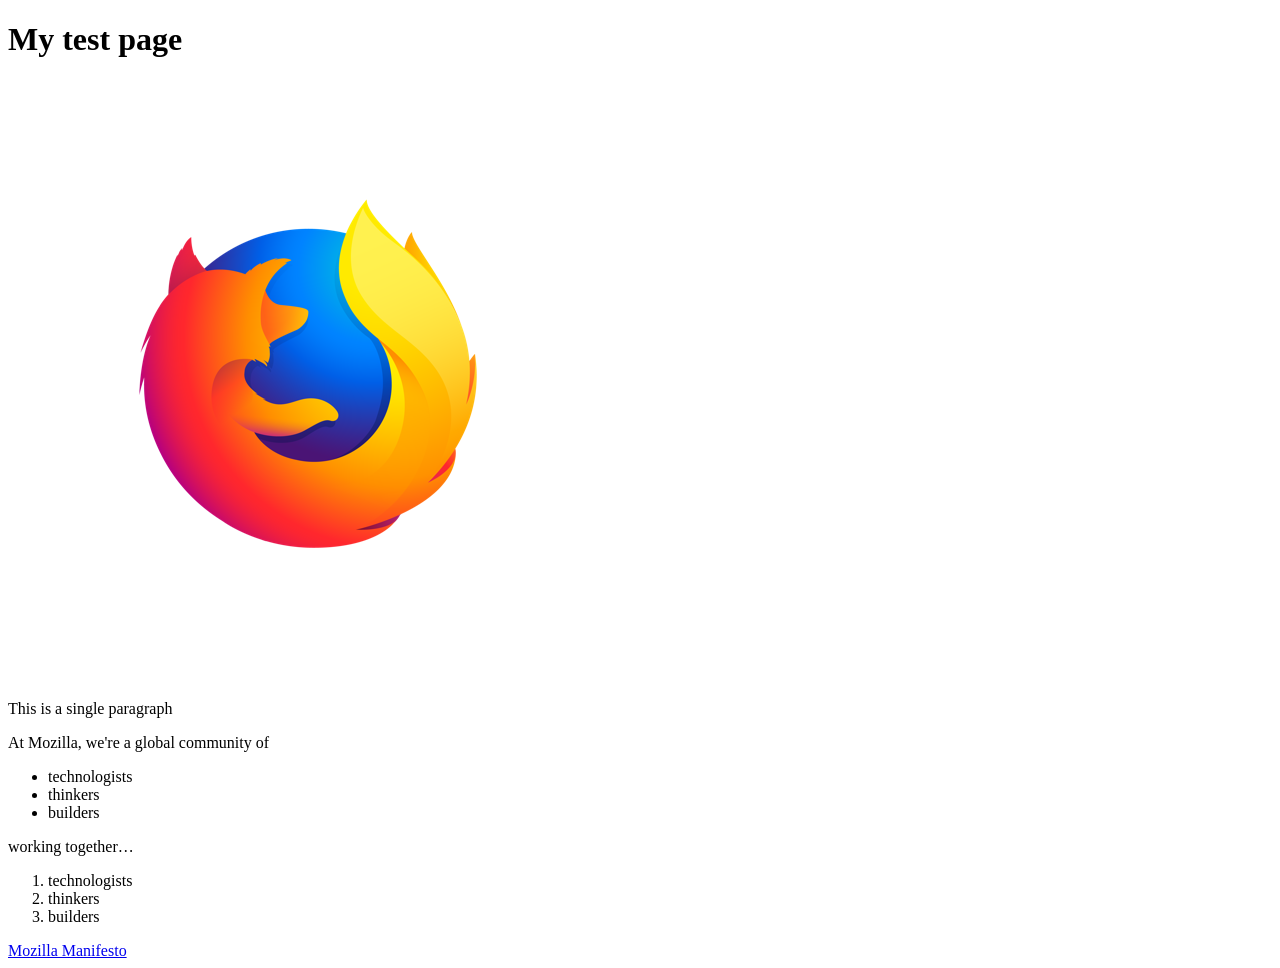
==== part00/first-website/index.html @ 29912b79 "Exercise 0.1" ====
<!doctype html>
<html lang="en-US">
  <head>
    <meta charset="utf-8" />
    <meta name="viewport" content="width=device-width" />
    <title>My test page</title>
  </head>
  <body>
    <h1>My test page</h1>
    <img src="images/firefox-icon.png" alt="The Firefox logo: a flaming fox surrounding the Earth." />
    <p>This is a single paragraph</p>
    <p>At Mozilla, we're a global community of</p>
    <ul>
      <li>technologists</li>
      <li>thinkers</li>
      <li>builders</li>
    </ul>
    <p>working together…</p>
    <ol>
      <li>technologists</li>
      <li>thinkers</li>
      <li>builders</li>
    </ol>
    <a href="https://www.mozilla.org/en-US/about/manifesto/">Mozilla Manifesto</a>
  </body>
</html>
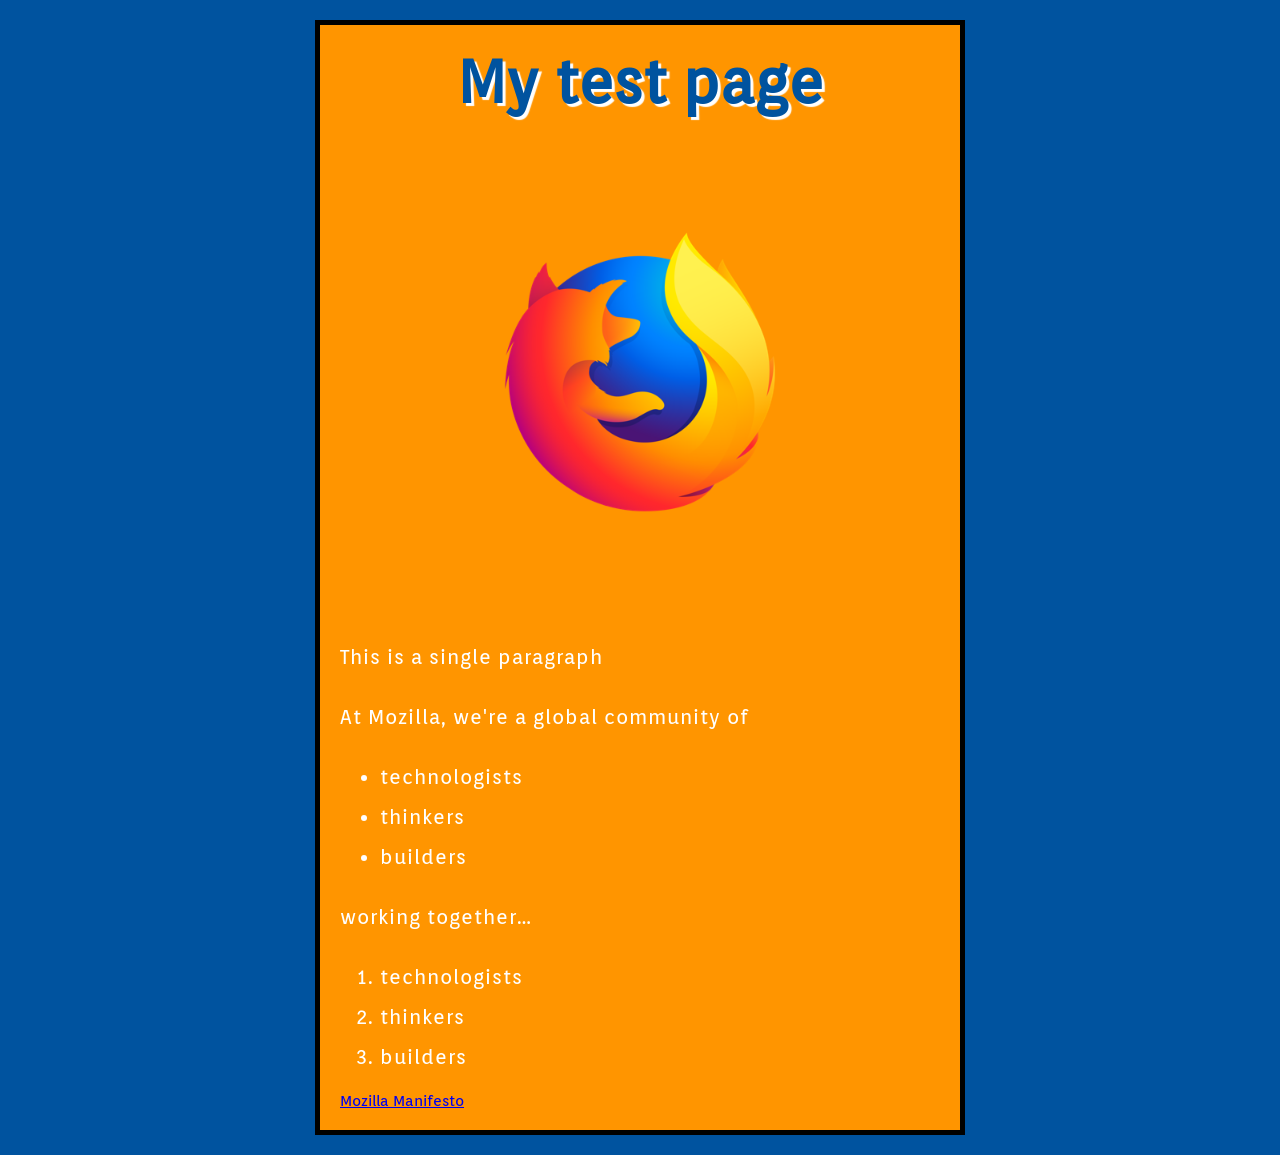
==== commit 18ebb2d3: "Merge branch 'main' of https://github.com/pio7rek/fullstackopen" ====
--- a/part00/first-website/index.html
+++ b/part00/first-website/index.html
@@ -3,6 +3,10 @@
   <head>
     <meta charset="utf-8" />
     <meta name="viewport" content="width=device-width" />
+    <link href="styles/style.css" rel="stylesheet" />
+    <link rel="preconnect" href="https://fonts.googleapis.com">
+    <link rel="preconnect" href="https://fonts.gstatic.com" crossorigin>
+    <link href="https://fonts.googleapis.com/css2?family=Orienta&display=swap" rel="stylesheet">
     <title>My test page</title>
   </head>
   <body>
@@ -23,4 +27,4 @@
     </ol>
     <a href="https://www.mozilla.org/en-US/about/manifesto/">Mozilla Manifesto</a>
   </body>
-</html>+</html>
--- a/part00/first-website/styles/style.css
+++ b/part00/first-website/styles/style.css
@@ -0,0 +1,38 @@
+﻿html {
+  /* px means "pixels". The base font size is now 10 pixels high */
+  font-size: 15px;
+  /* Replace PLACEHOLDER with the font-family property value you got from Google Fonts */
+  font-family: "Orienta", sans-serif;
+  background-color: #00539f;
+  color: white;
+}
+
+h1 {
+  text-align: center;
+  padding: 20px 0;
+  margin: 0;
+  font-size: 60px;
+  color: #00539f;
+  text-shadow: 3px 3px 1px white;
+}
+
+p,
+li {
+  font-size: 20px;
+  line-height: 2;
+  letter-spacing: 1px;
+}
+
+body {
+  width: 600px;
+  margin: 20px auto;
+  background-color: #ff9500;
+  padding: 0 20px 20px 20px;
+  border: 5px solid black;
+}
+
+img {
+  display: block;
+  margin: 0 auto;
+  max-width: 80%;
+}
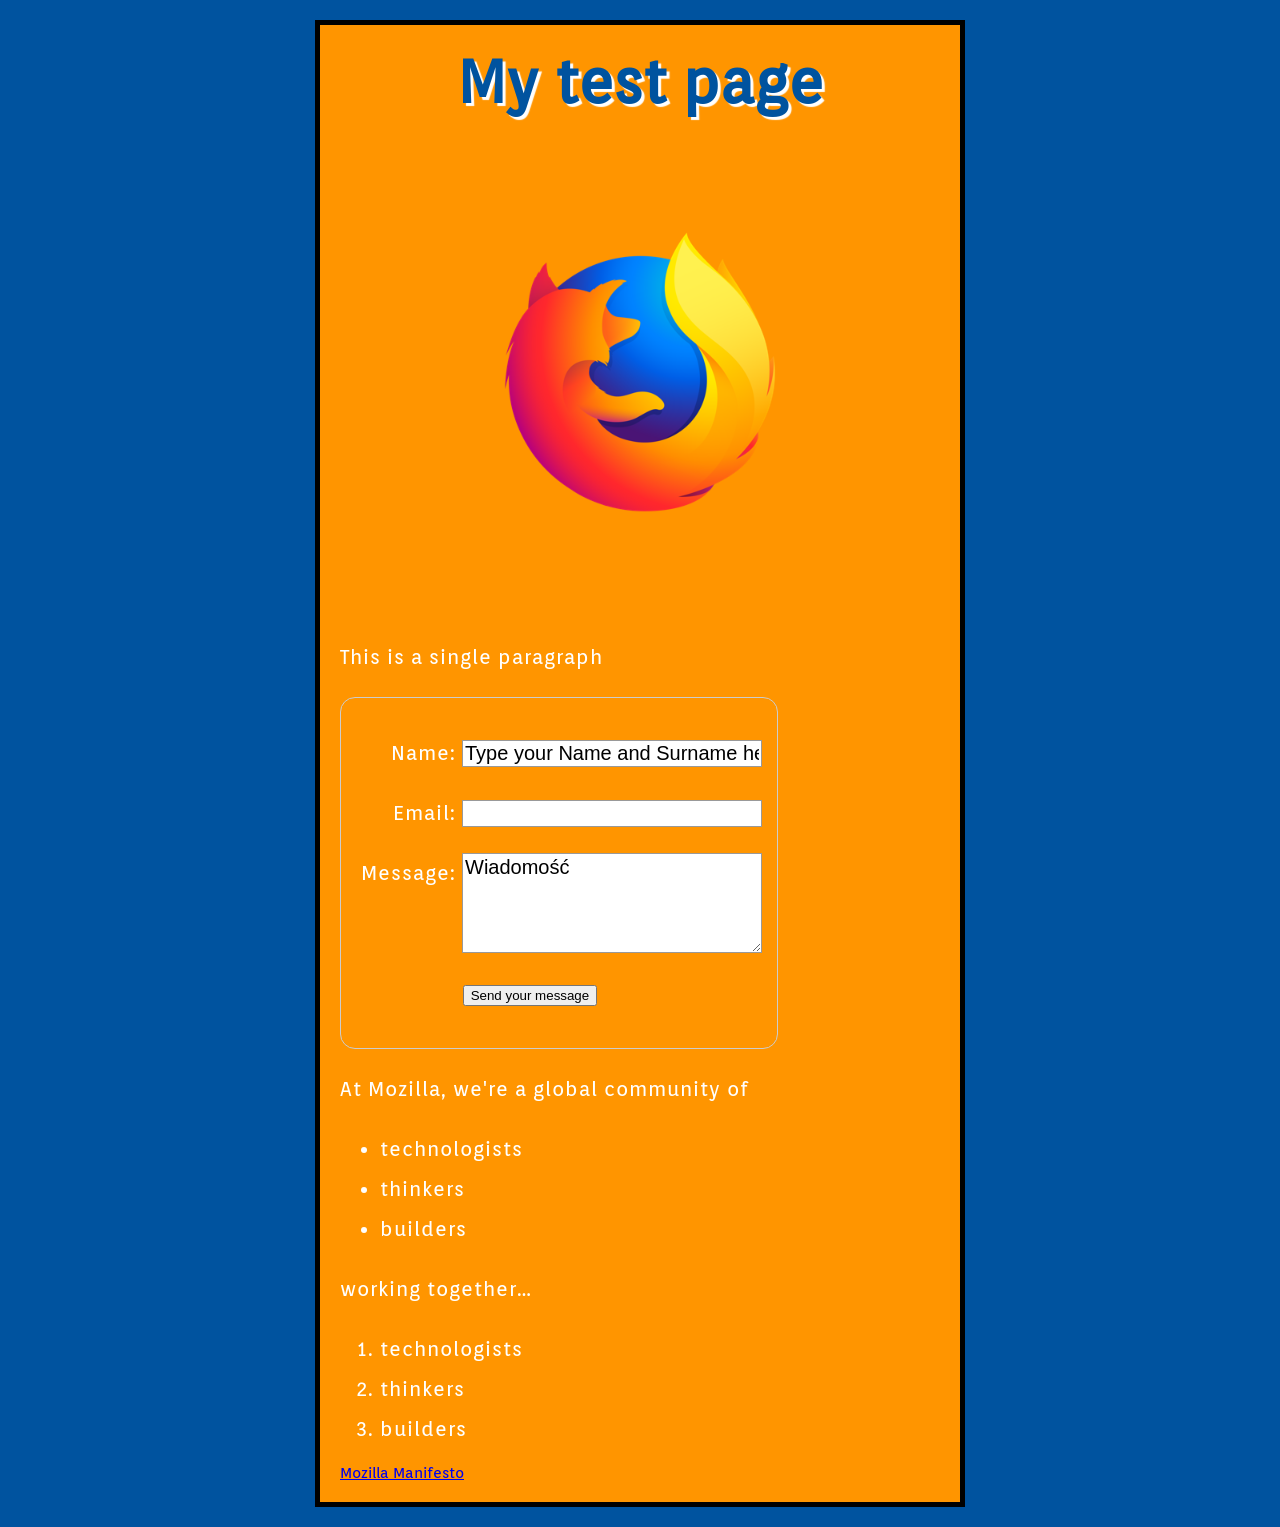
==== commit 61046f38: "0.3 HTML forms" ====
--- a/part00/first-website/index.html
+++ b/part00/first-website/index.html
@@ -13,6 +13,25 @@
     <h1>My test page</h1>
     <img src="images/firefox-icon.png" alt="The Firefox logo: a flaming fox surrounding the Earth." />
     <p>This is a single paragraph</p>
+
+    <form action="/my-handling-form-page" method="post">
+      <p>
+        <label for="name">Name:</label>
+        <input type="text" id="name" name="user_name" value="Type your Name and Surname here" />
+      </p>
+      <p>
+        <label for="mail">Email:</label>
+        <input type="email" id="mail" name="user_email" />
+      </p>
+      <p>
+        <label for="msg">Message:</label>
+        <textarea id="msg" name="user_message">Wiadomość</textarea>
+      </p>
+      <p class="button">
+        <button type="submit">Send your message</button>
+      </p>
+    </form>
+
     <p>At Mozilla, we're a global community of</p>
     <ul>
       <li>technologists</li>
--- a/part00/first-website/styles/style.css
+++ b/part00/first-website/styles/style.css
@@ -35,4 +35,61 @@
   display: block;
   margin: 0 auto;
   max-width: 80%;
-}+}
+
+form {
+  display: inline-block;
+  /* Form outline */
+  padding: 1em;
+  border: 1px solid #cccccc;
+  border-radius: 1em;
+}
+
+p + p {
+  margin-top: 1em;
+}
+
+label {
+  /* Uniform size & alignment */
+  display: inline-block;
+  min-width: 100px;
+  text-align: right;
+}
+
+input,
+textarea {
+  /* To make sure that all text fields have the same font settings
+     By default, text areas have a monospace font */
+  font: 1em sans-serif;
+  /* Uniform text field size */
+  width: 300px;
+  box-sizing: border-box;
+  /* Match form field borders */
+  border: 1px solid #999999;
+}
+
+input:focus,
+textarea:focus {
+  /* Set the outline width and style */
+  outline-style: solid;
+  /* To give a little highlight on active elements */
+  outline-color: black;
+}
+
+textarea {
+  /* Align multiline text fields with their labels */
+  vertical-align: top;
+  /* Provide space to type some text */
+  height: 5em;
+}
+
+.button {
+  /* Align buttons with the text fields */
+  padding-left: 100px; /* same size as the label elements */
+}
+
+button {
+  /* This extra margin represent roughly the same space as the space
+     between the labels and their text fields */
+  margin-left: 0.5em;
+}
